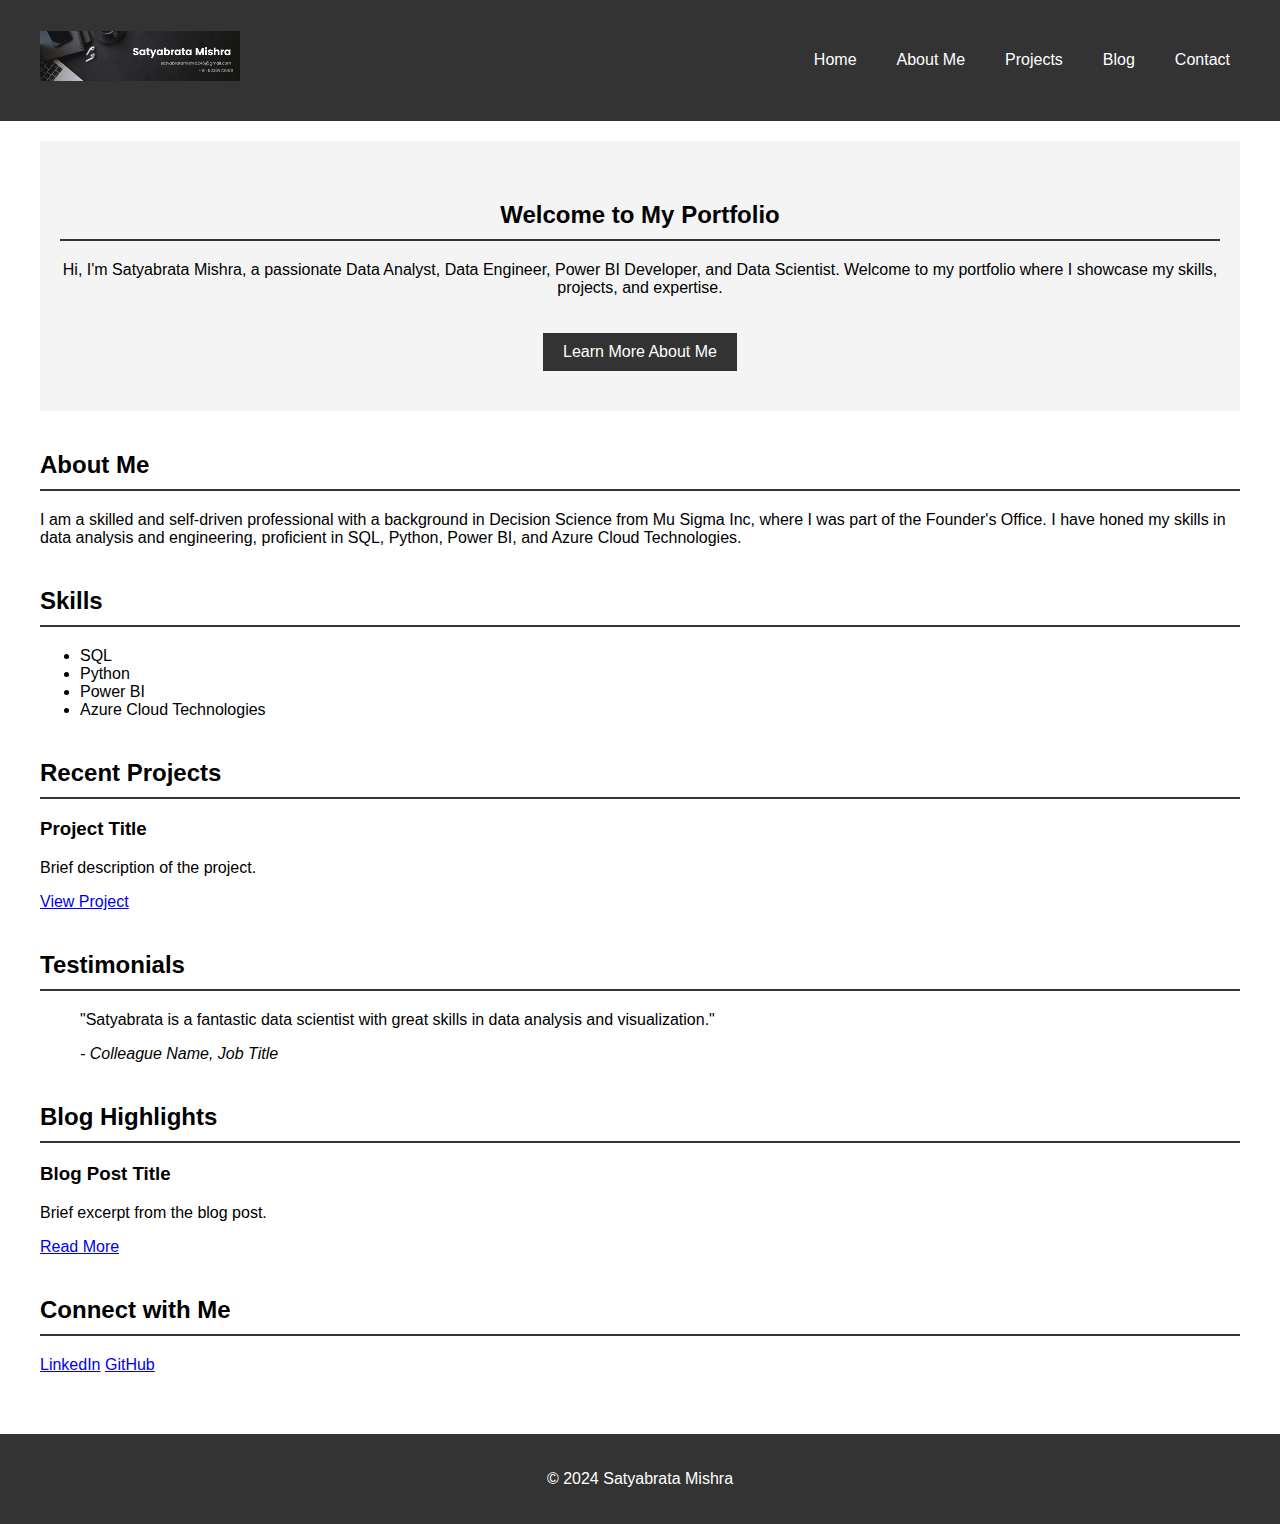
==== index.html @ a0b2f309 "logo added" ====
<!DOCTYPE html>
<html lang="en">
<head>
    <meta charset="UTF-8">
    <meta name="viewport" content="width=device-width, initial-scale=1.0">
    <title>Home - Satyabrata Mishra</title>
    <link rel="stylesheet" href="css/style.css">
</head>
<body>
    <header>
        <div class="container">
            <h1><img src="images/logo.png" alt="Satyabrata Mishra Logo"></h1> <!-- Make sure your logo is in the images folder and named logo.png -->
            <nav>
                <ul>
                    <li><a href="index.html">Home</a></li>
                    <li><a href="about.html">About Me</a></li>
                    <li><a href="projects.html">Projects</a></li>
                    <li><a href="blog.html">Blog</a></li>
                    <li><a href="contact.html">Contact</a></li>
                </ul>
            </nav>
        </div>
    </header>
    <main>
        <section id="hero">
            <div class="container">
                <h2>Welcome to My Portfolio</h2>
                <p>Hi, I'm Satyabrata Mishra, a passionate Data Analyst, Data Engineer, Power BI Developer, and Data Scientist. Welcome to my portfolio where I showcase my skills, projects, and expertise.</p>
                <a href="about.html" class="btn">Learn More About Me</a>
            </div>
        </section>
        <section id="introduction">
            <div class="container">
                <h2>About Me</h2>
                <p>I am a skilled and self-driven professional with a background in Decision Science from Mu Sigma Inc, where I was part of the Founder's Office. I have honed my skills in data analysis and engineering, proficient in SQL, Python, Power BI, and Azure Cloud Technologies.</p>
            </div>
        </section>
        <section id="skills">
            <div class="container">
                <h2>Skills</h2>
                <ul>
                    <li>SQL</li>
                    <li>Python</li>
                    <li>Power BI</li>
                    <li>Azure Cloud Technologies</li>
                    <!-- Add more skills as needed -->
                </ul>
            </div>
        </section>
        <section id="projects">
            <div class="container">
                <h2>Recent Projects</h2>
                <div class="project">
                    <h3>Project Title</h3>
                    <p>Brief description of the project.</p>
                    <a href="#">View Project</a>
                </div>
                <!-- Add more projects as needed -->
            </div>
        </section>
        <section id="testimonials">
            <div class="container">
                <h2>Testimonials</h2>
                <blockquote>
                    <p>"Satyabrata is a fantastic data scientist with great skills in data analysis and visualization."</p>
                    <cite>- Colleague Name, Job Title</cite>
                </blockquote>
                <!-- Add more testimonials as needed -->
            </div>
        </section>
        <section id="blog-highlights">
            <div class="container">
                <h2>Blog Highlights</h2>
                <article>
                    <h3>Blog Post Title</h3>
                    <p>Brief excerpt from the blog post.</p>
                    <a href="#">Read More</a>
                </article>
                <!-- Add more blog posts as needed -->
            </div>
        </section>
        <section id="social-media">
            <div class="container">
                <h2>Connect with Me</h2>
                <a href="https://www.linkedin.com/in/satyabrata-mishra246" target="_blank">LinkedIn</a>
                <a href="https://github.com/Satyabratamishra246" target="_blank">GitHub</a>
                <!-- Add more social media links as needed -->
            </div>
        </section>
    </main>
    <footer>
        <div class="container">
            <p>&copy; 2024 Satyabrata Mishra</p>
        </div>
    </footer>
    <script src="js/main.js"></script>
</body>
</html>
---- css/style.css ----
body {
    font-family: Arial, sans-serif;
    margin: 0;
    padding: 0;
}

header {
    background-color: #333;
    color: white;
    padding: 10px 0;
    position: sticky;
    top: 0;
    width: 100%;
    z-index: 1000;
}

header .container {
    display: flex;
    justify-content: space-between;
    align-items: center;
    max-width: 1200px;
    margin: 0 auto;
    padding: 0 20px;
}

header h1 img {
    max-height: 50px; /* Adjust based on your logo size */
}

header nav ul {
    list-style: none;
    margin: 0;
    padding: 0;
    display: flex;
}

header nav ul li {
    margin-left: 20px;
}

header nav ul li a {
    color: white;
    text-decoration: none;
    padding: 5px 10px;
}

header nav ul li a:hover {
    background-color: #555;
}

main {
    padding: 20px;
    max-width: 1200px;
    margin: 0 auto;
}

section {
    margin-bottom: 40px;
}

section h2 {
    border-bottom: 2px solid #333;
    padding-bottom: 10px;
}

section#hero {
    background-color: #f4f4f4;
    padding: 40px 20px;
    text-align: center;
}

section#hero .btn {
    background-color: #333;
    color: white;
    padding: 10px 20px;
    text-decoration: none;
    margin-top: 20px;
    display: inline-block;
}

section#hero .btn:hover {
    background-color: #555;
}

footer {
    background-color: #333;
    color: white;
    text-align: center;
    padding: 20px 0;
    position: relative;
    bottom: 0;
    width: 100%;
}
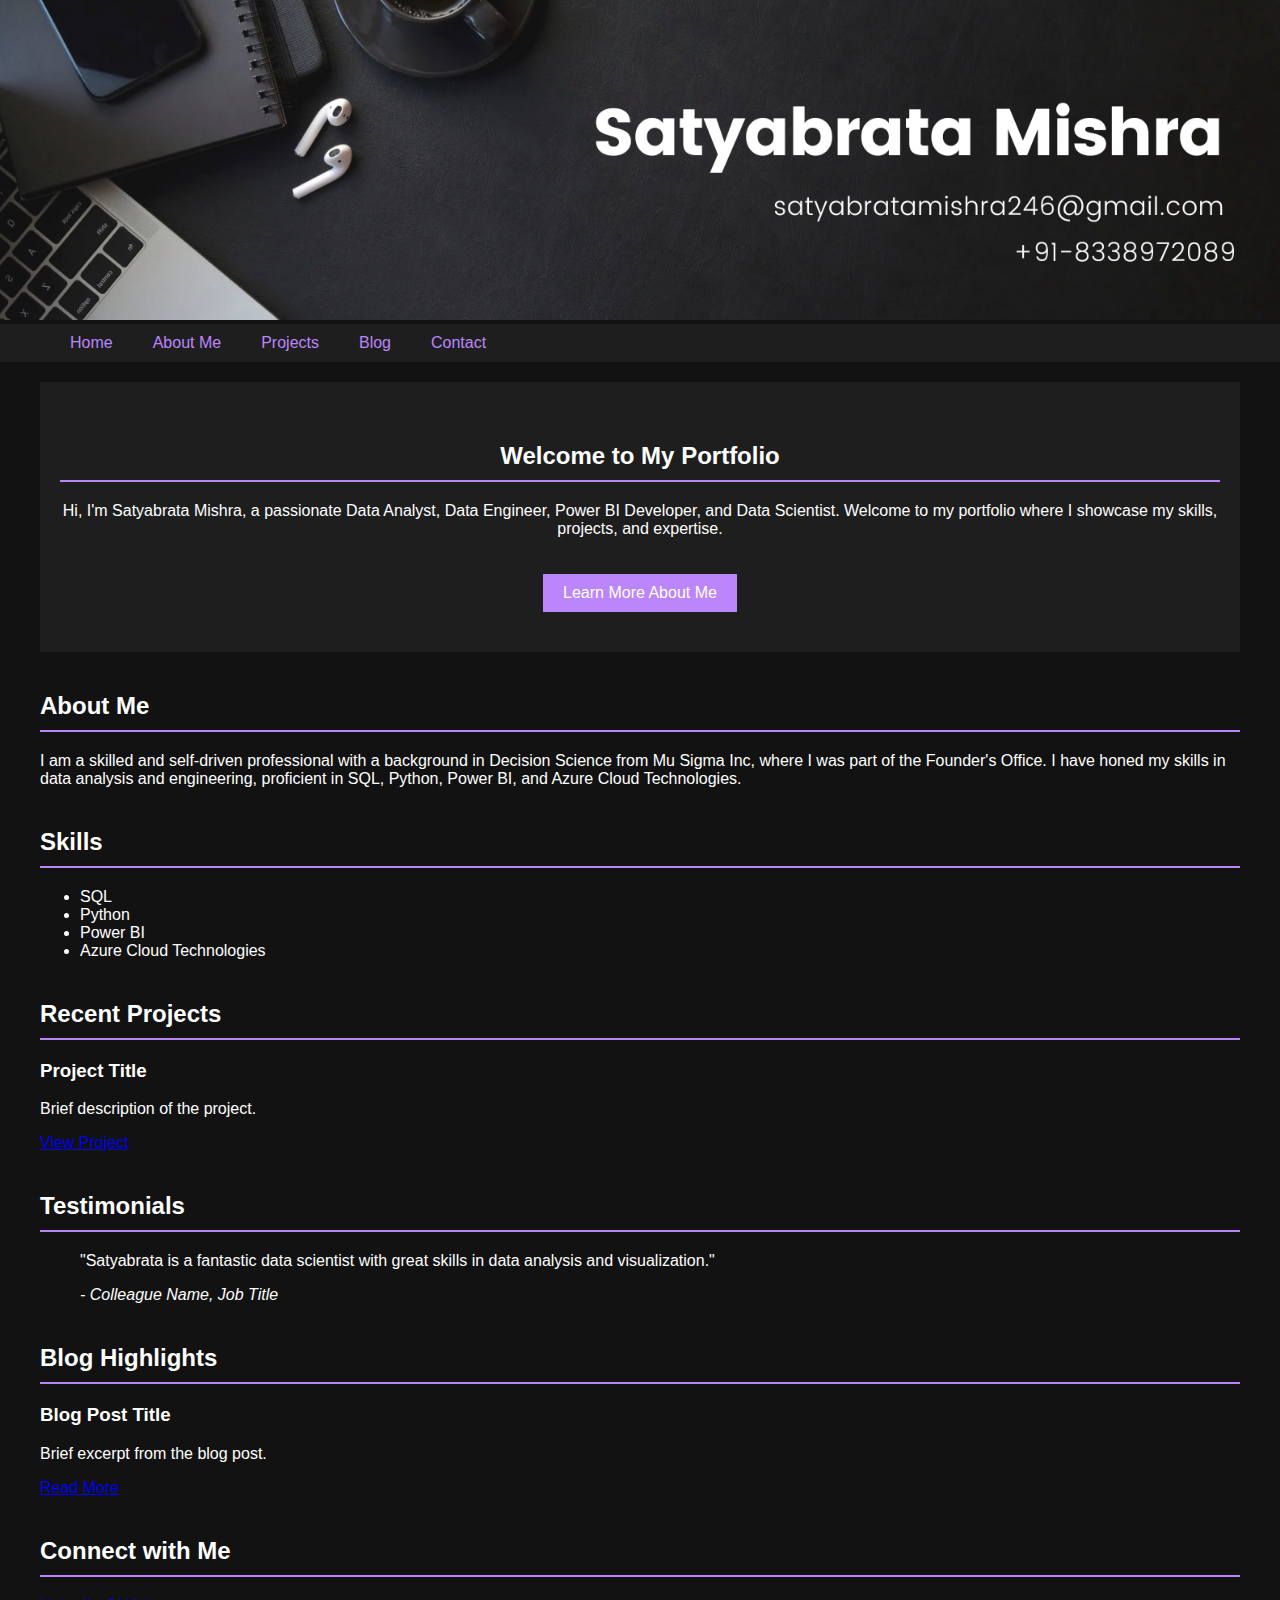
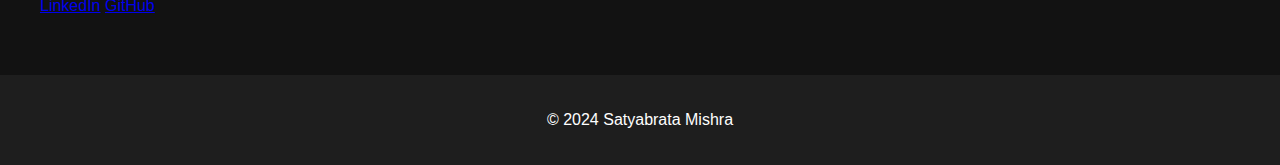
==== commit fc04e9e2: "updated index and style" ====
--- a/index.html
+++ b/index.html
@@ -8,9 +8,11 @@
 </head>
 <body>
     <header>
-        <div class="container">
-            <h1><img src="images/logo.png" alt="Satyabrata Mishra Logo"></h1> <!-- Make sure your logo is in the images folder and named logo.png -->
-            <nav>
+        <div class="banner">
+            <img src="images/logo.png" alt="Satyabrata Mishra Logo"> <!-- Banner covering the top of the screen -->
+        </div>
+        <nav>
+            <div class="container">
                 <ul>
                     <li><a href="index.html">Home</a></li>
                     <li><a href="about.html">About Me</a></li>
@@ -18,8 +20,8 @@
                     <li><a href="blog.html">Blog</a></li>
                     <li><a href="contact.html">Contact</a></li>
                 </ul>
-            </nav>
-        </div>
+            </div>
+        </nav>
     </header>
     <main>
         <section id="hero">
--- a/css/style.css
+++ b/css/style.css
@@ -2,50 +2,59 @@
     font-family: Arial, sans-serif;
     margin: 0;
     padding: 0;
+    background-color: #121212;  /* Dark background */
+    color: #ffffff;              /* Light text color */
 }
 
 header {
-    background-color: #333;
-    color: white;
-    padding: 10px 0;
-    position: sticky;
-    top: 0;
     width: 100%;
-    z-index: 1000;
 }
 
-header .container {
+.banner {
+    width: 100%;
+    position: relative;  /* Non-sticky banner */
+}
+
+.banner img {
+    width: 100%;        /* Make the banner image cover the full width */
+    height: auto;       /* Maintain aspect ratio */
+}
+
+nav {
+    background-color: #1e1e1e;  /* Dark background for the nav */
+    position: sticky;            /* Make the nav sticky */
+    top: 0;                     /* Stick to the top of the viewport */
+    z-index: 1000;              /* Ensure it's above other elements */
+}
+
+nav .container {
     display: flex;
     justify-content: space-between;
     align-items: center;
     max-width: 1200px;
     margin: 0 auto;
-    padding: 0 20px;
+    padding: 10px 20px;         /* Add padding for the nav */
 }
 
-header h1 img {
-    max-height: 50px; /* Adjust based on your logo size */
-}
-
-header nav ul {
+nav ul {
     list-style: none;
     margin: 0;
     padding: 0;
     display: flex;
 }
 
-header nav ul li {
+nav ul li {
     margin-left: 20px;
 }
 
-header nav ul li a {
-    color: white;
+nav ul li a {
+    color: #bb86fc; /* Lighter color for links in the header */
     text-decoration: none;
     padding: 5px 10px;
 }
 
-header nav ul li a:hover {
-    background-color: #555;
+nav ul li a:hover {
+    background-color: #333; /* Background color on hover */
 }
 
 main {
@@ -59,19 +68,19 @@
 }
 
 section h2 {
-    border-bottom: 2px solid #333;
+    border-bottom: 2px solid #bb86fc; /* Change to a lighter border color */
     padding-bottom: 10px;
 }
 
 section#hero {
-    background-color: #f4f4f4;
+    background-color: #1e1e1e;  /* Darker hero section */
     padding: 40px 20px;
     text-align: center;
 }
 
 section#hero .btn {
-    background-color: #333;
-    color: white;
+    background-color: #bb86fc; /* Light button color */
+    color: #ffffff;             /* Light text on buttons */
     padding: 10px 20px;
     text-decoration: none;
     margin-top: 20px;
@@ -79,11 +88,11 @@
 }
 
 section#hero .btn:hover {
-    background-color: #555;
+    background-color: #9551e2; /* Slightly darker on hover */
 }
 
 footer {
-    background-color: #333;
+    background-color: #1e1e1e; /* Darker footer background */
     color: white;
     text-align: center;
     padding: 20px 0;
